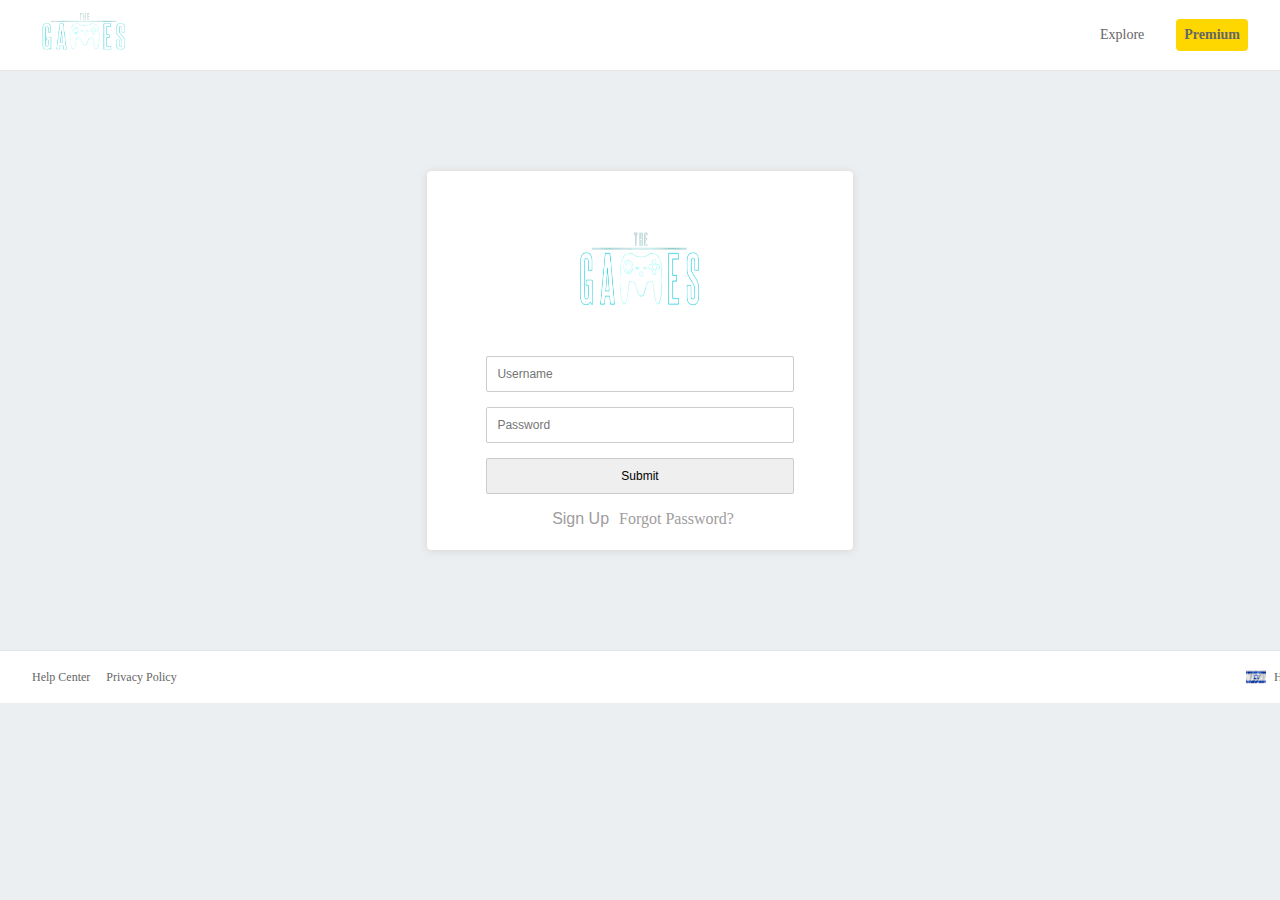
==== index.html @ 5c5adf5b "add login form and registation" ====
<!DOCTYPE html>
<html lang="en">

<head>
    <meta charset="UTF-8">
    <meta name="viewport" content="width=device-width, initial-scale=1.0">
    <title>Document</title>
    <link rel="stylesheet" href="style.css">
</head>

<body>
    <header>
        <nav class="top-nav">
            <div class="logo">
                <img src="/Images/logo-removebg.png" alt="Logo">
            </div>
            <div class="nav-links">
                <a href="#">Explore</a>
                <a href="#" class="premium-button">Premium</a>
            </div>
        </nav>
    </header>
    <main class="container">
        <div class="logo">
            <img src="Images/logo-removebg.png" alt="Logo">
        </div>
        <form id="form" action="" method="post">
            <div class="form-group">
                <input type="text" id="userName" name="userName" placeholder="Username">
                <div class="error" id="userNameError">Username must contain 3-16 characters, letters and numbers only
                </div>
            </div>
            <div class="form-group">
                <input type="text" id="password" name="password" placeholder="Password">
                <div class="error" id="passwordError">Password must contain at least 8 characters, one letter and one
                    number.</div>
            </div>
            <div class="form-group registration">
                <input type="text" id="confirmPassword" name="confirmPassword" placeholder="Confirm password">
                <div class="error" id="confirmPasswordError">Passwords must be the same</div>
            </div>
            <div class="form-group registration">
                <input type="text" id="email" name="email" placeholder="E-mail address">
                <div class="error" id="emailError">Invalid email address</div>
            </div>
            <div class="form-group">
                <input type="submit" id="submit" name="submit">
            </div>

        </form>
        <div class="form-footer">
            <button id="registrationButton">Sign Up</button>
            <a href="">Forgot Password?</a>
        </div>
    </main>


    <footer>
        <nav class="bottom-nav">
            <div class="bottom-nav-links">
                <a href="#">Help Center</a>
                <a href="#">Privacy Policy</a>
            </div>
            <div class="language-selector">
                <img src="Images/דגל ישראל.jpg" alt="Language">
                <a href="">Hebrew</a>
            </div>
        </nav>
    </footer>

    <script src="form-page.js"></script>
</body>

</html>
---- style.css ----
body {
    background-image: radial-gradient(closest-side at 50% 135%, #ffffff 50%, #eceff1 100%);
    margin: 0;
}

.container {
    display: flex;
    width: 30%;
    padding: 20px;
    border: 1px solid #ffffff;
    border-radius: 4px;
    background-color: #ffffff;
    box-shadow: 0px 1px 9px 0px #d4d4d4;
    flex-direction: column;
    align-items: center;
    margin: 100px auto;
}

#form {
    width: 80%;
}

.form-group {
    margin-bottom: 15px;
}

label {
    display: block;
    margin-bottom: 5px;
    font-size: 18px;
    font-weight: bold;
    color: #333;
}

input {
    width: 100%;
    padding: 10px;
    font-size: 12px;
    border: 1px solid #ccc;
    border-radius: 2px;
    box-sizing: border-box;

}

.registration {
    display: none;
}

.error {
    color: red;
    font-size: larger;
    display: none;
}

.error-border {
    border: 5px solid red;
}

.valid-border {
    border: 5px solid green;
}

.top-nav .logo img {
    height: 50px;
}

.container .logo img {
    width: 150px;
    height: 100px;
    margin: 30px;
}

#registrationButton {
    background: none;
    border: none;
    font-size: 1rem;
    cursor: pointer;
    color: #a09d9d;

}
a {
    color: #a09d9d;
    text-decoration: none;
}
/**********************************************/
.top-nav {
    display: flex;
    justify-content: space-between;
    align-items: center;
    padding: 0.5rem 2rem;
    background-color: white;
    border-bottom: 1px solid #e4e4e4;
}

.nav-links {
    display: flex;
    gap: 1.5rem;
    align-items: center;
}

.nav-links a {
    text-decoration: none;
    color: #666;
    font-size: 14px;
    padding: 0.5rem;
}

.nav-links a:hover {
    color: #333;
}

.premium-button {
    background-color: #ffd700;
    padding: 0.5rem 1rem;
    border-radius: 4px;
    color: #333;
    text-decoration: none;
    font-weight: bold;
}

.bottom-nav {
    display: flex;
    justify-content: space-between;
    align-items: center;
    padding: 1rem 2rem;
    background-color: #ffffff;
    border-top: 1px solid #e4e4e4;
    bottom: 0;
    width: 100%;
}

.bottom-nav-links {
    display: flex;
    gap: 1rem;
}

.bottom-nav a {
    text-decoration: none;
    color: #666;
    font-size: 12px;
}

.language-selector {
    display: flex;
    align-items: center;
    gap: 0.5rem;
}

.language-selector img {
    width: 20px;
    height: 20px;
}
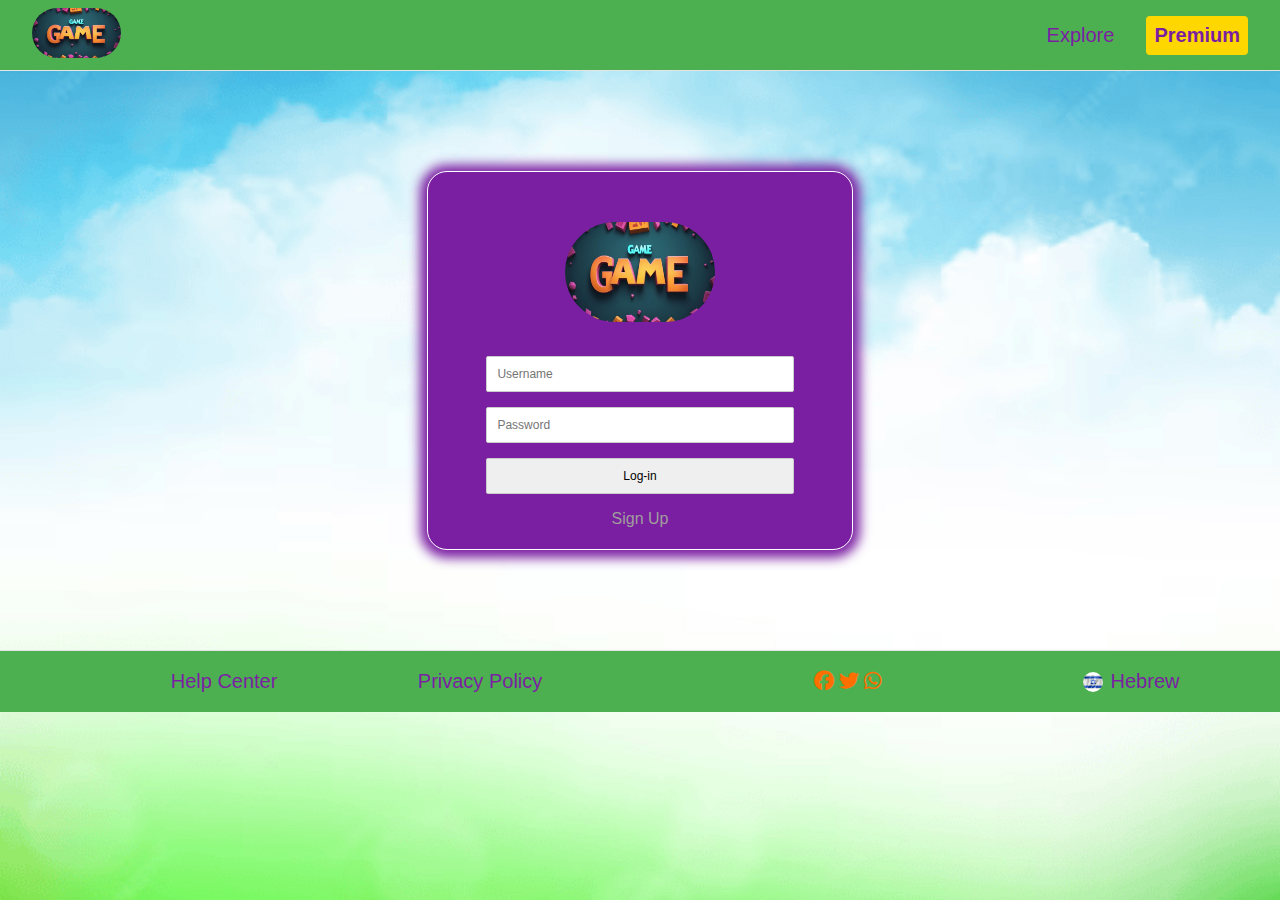
==== commit 60de7421: "add locale storage - start game page" ====
--- a/index.html
+++ b/index.html
@@ -5,6 +5,7 @@
     <meta charset="UTF-8">
     <meta name="viewport" content="width=device-width, initial-scale=1.0">
     <title>Document</title>
+    <link href="https://cdnjs.cloudflare.com/ajax/libs/font-awesome/6.5.0/css/all.min.css" rel="stylesheet">
     <link rel="stylesheet" href="style.css">
 </head>
 
@@ -12,7 +13,7 @@
     <header>
         <nav class="top-nav">
             <div class="logo">
-                <img src="/Images/logo-removebg.png" alt="Logo">
+                <img src="./IMAGE/game-3d-text-effect-with-background_598561-8005.jpg" alt="Logo">
             </div>
             <div class="nav-links">
                 <a href="#">Explore</a>
@@ -20,9 +21,11 @@
             </div>
         </nav>
     </header>
+    
     <main class="container">
+        
         <div class="logo">
-            <img src="Images/logo-removebg.png" alt="Logo">
+            <img src="./IMAGE/game-3d-text-effect-with-background_598561-8005.jpg" alt="Logo">
         </div>
         <form id="form" action="" method="post">
             <div class="form-group">
@@ -44,13 +47,14 @@
                 <div class="error" id="emailError">Invalid email address</div>
             </div>
             <div class="form-group">
-                <input type="submit" id="submit" name="submit">
+                <input type="submit" id="submit" name="submit" value="Log-in">
             </div>
-
+</div>
         </form>
         <div class="form-footer">
             <button id="registrationButton">Sign Up</button>
-            <a href="">Forgot Password?</a>
+            <button id="logInButton">Sign In</button>
+            
         </div>
     </main>
 
@@ -60,6 +64,11 @@
             <div class="bottom-nav-links">
                 <a href="#">Help Center</a>
                 <a href="#">Privacy Policy</a>
+            </div>
+            <div class="reseau">
+                <i class="fa-brands fa-facebook"></i>
+                <i class="fa-brands fa-twitter"></i>
+                <i class="fa-brands fa-whatsapp"></i>
             </div>
             <div class="language-selector">
                 <img src="Images/דגל ישראל.jpg" alt="Language">
--- a/style.css
+++ b/style.css
@@ -1,16 +1,19 @@
 body {
-    background-image: radial-gradient(closest-side at 50% 135%, #ffffff 50%, #eceff1 100%);
+    background: url(/IMAGE/background.png) center / cover;
     margin: 0;
+    height: 85vh;
 }
 
 .container {
+
+
     display: flex;
     width: 30%;
     padding: 20px;
     border: 1px solid #ffffff;
-    border-radius: 4px;
-    background-color: #ffffff;
-    box-shadow: 0px 1px 9px 0px #d4d4d4;
+    border-radius: 20px;
+    background-color: #7B1FA2;
+    box-shadow: 0px 1px 12px 7px #7B1FA2;
     flex-direction: column;
     align-items: center;
     margin: 100px auto;
@@ -62,14 +65,24 @@
 
 .top-nav .logo img {
     height: 50px;
+    border-radius: 50px;
 }
 
 .container .logo img {
     width: 150px;
     height: 100px;
     margin: 30px;
+    border-radius: 50px;
+
 }
-
+#logInButton{
+    display: none;
+    background: none;
+    border: none;
+    font-size: 1rem;
+    cursor: pointer;
+    color: #a09d9d;
+}
 #registrationButton {
     background: none;
     border: none;
@@ -78,17 +91,20 @@
     color: #a09d9d;
 
 }
+
 a {
     color: #a09d9d;
     text-decoration: none;
 }
+
 /**********************************************/
 .top-nav {
+
     display: flex;
     justify-content: space-between;
     align-items: center;
     padding: 0.5rem 2rem;
-    background-color: white;
+    background-color: #4caf50;
     border-bottom: 1px solid #e4e4e4;
 }
 
@@ -99,9 +115,11 @@
 }
 
 .nav-links a {
+    font-family: Verdana, Geneva, Tahoma, sans-serif;
     text-decoration: none;
-    color: #666;
-    font-size: 14px;
+    color: #7B1FA2;
+    
+    font-size: 20px;
     padding: 0.5rem;
 }
 
@@ -119,25 +137,31 @@
 }
 
 .bottom-nav {
+    height:  6.8vh;;
     display: flex;
-    justify-content: space-between;
+    justify-content: space-around;
     align-items: center;
-    padding: 1rem 2rem;
-    background-color: #ffffff;
+    font-size: 20px;
+    color: #ff6f00;
+    background-color: #4caf50;
     border-top: 1px solid #e4e4e4;
     bottom: 0;
     width: 100%;
 }
 
 .bottom-nav-links {
+
     display: flex;
-    gap: 1rem;
+    width: 40%;
+    flex-direction: row;
+    justify-content: space-around;
 }
 
 .bottom-nav a {
     text-decoration: none;
-    color: #666;
-    font-size: 12px;
+    font-size: 20px;
+    color: #7B1FA2;
+    font-family: Verdana, Geneva, Tahoma, sans-serif;
 }
 
 .language-selector {
@@ -147,6 +171,7 @@
 }
 
 .language-selector img {
+    border-radius: 150px;
     width: 20px;
     height: 20px;
 }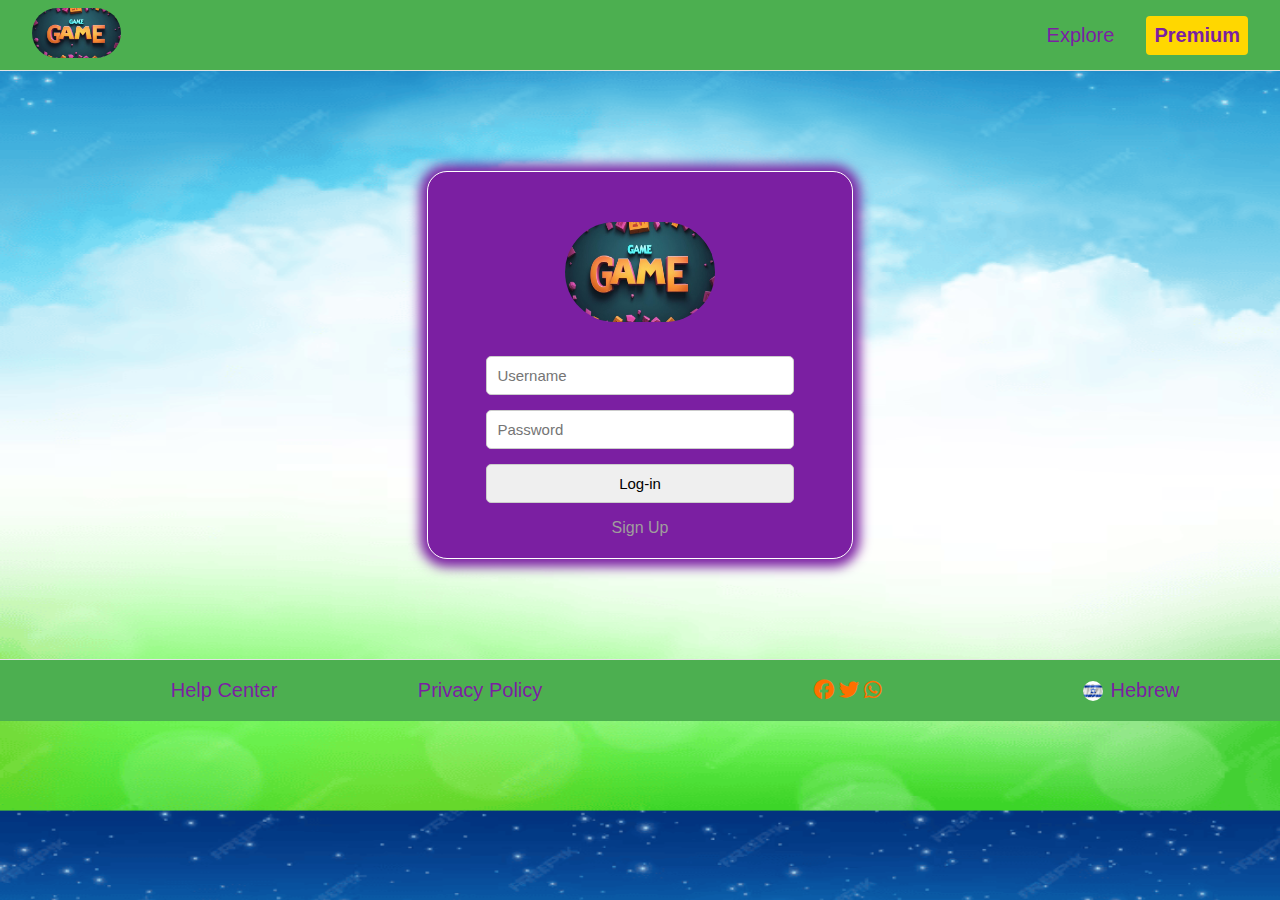
==== commit 70dd0082: "update validation rules" ====
--- a/index.html
+++ b/index.html
@@ -21,9 +21,9 @@
             </div>
         </nav>
     </header>
-    
+
     <main class="container">
-        
+
         <div class="logo">
             <img src="./IMAGE/game-3d-text-effect-with-background_598561-8005.jpg" alt="Logo">
         </div>
@@ -47,14 +47,15 @@
                 <div class="error" id="emailError">Invalid email address</div>
             </div>
             <div class="form-group">
-                <input type="submit" id="submit" name="submit" value="Log-in">
+               <a href=""><input type="submit" id="submit" name="submit" value="Log-in"></a>
+                
             </div>
-</div>
+            </div>
         </form>
         <div class="form-footer">
             <button id="registrationButton">Sign Up</button>
             <button id="logInButton">Sign In</button>
-            
+
         </div>
     </main>
 
--- a/style.css
+++ b/style.css
@@ -1,7 +1,7 @@
 body {
     background: url(/IMAGE/background.png) center / cover;
     margin: 0;
-    height: 85vh;
+    background-size: 100% 100vh;
 }
 
 .container {
@@ -38,9 +38,9 @@
 input {
     width: 100%;
     padding: 10px;
-    font-size: 12px;
+    font-size: 15px;
     border: 1px solid #ccc;
-    border-radius: 2px;
+    border-radius: 5px;
     box-sizing: border-box;
 
 }
@@ -50,17 +50,21 @@
 }
 
 .error {
-    color: red;
-    font-size: larger;
+    font-family: Verdana, Geneva, Tahoma, sans-serif;
+    color: rgb(201, 9, 9);
+    font-weight: bold;
+    font-size: 15px;
     display: none;
 }
 
 .error-border {
-    border: 5px solid red;
+    border: 3px solid red;
+    background-color: rgba(255, 0, 0, 0.406);
 }
 
 .valid-border {
-    border: 5px solid green;
+    border: 3px solid green;
+    background-color: #12c918;
 }
 
 .top-nav .logo img {
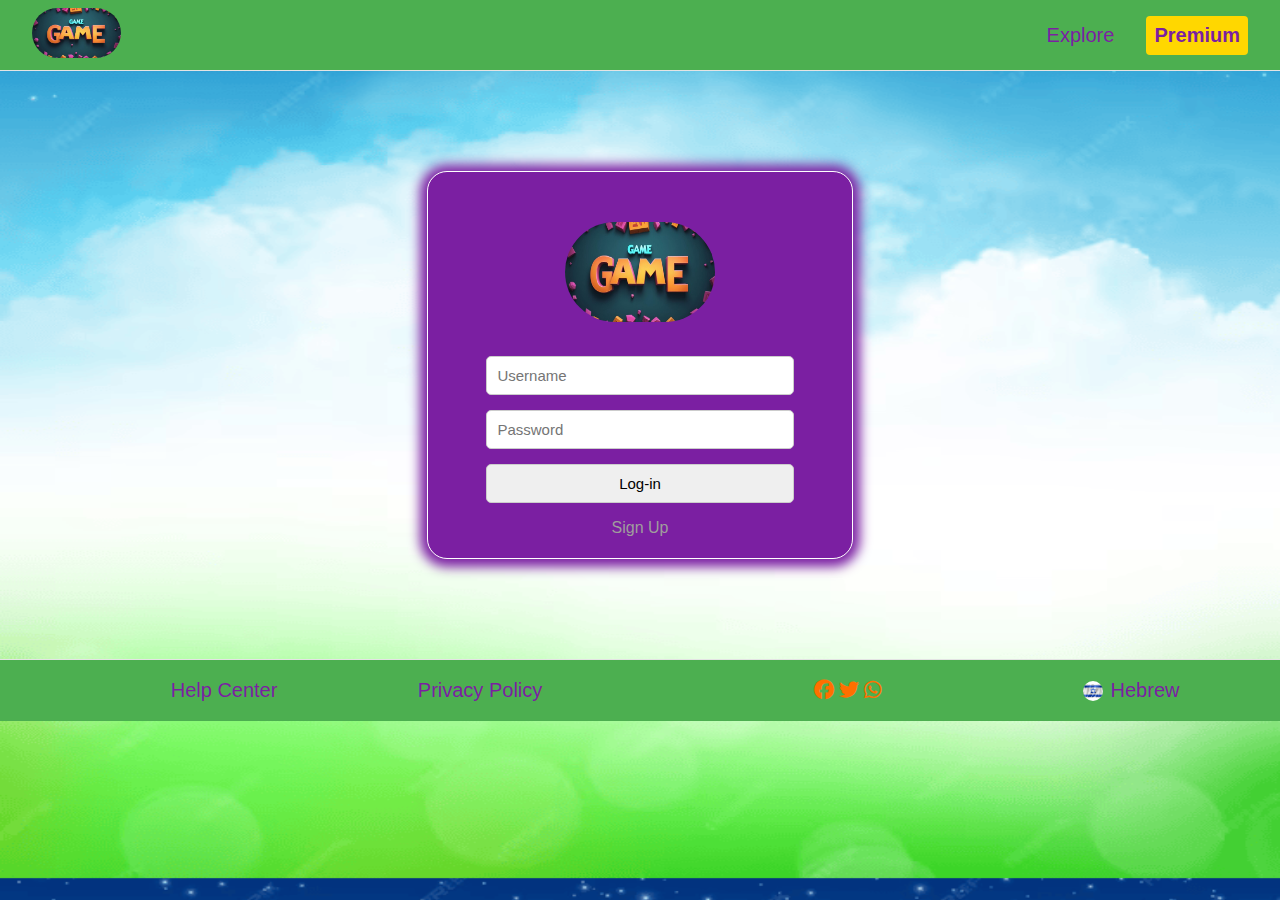
==== commit 4a47e293: "final project" ====
--- a/index.html
+++ b/index.html
@@ -4,7 +4,9 @@
 <head>
     <meta charset="UTF-8">
     <meta name="viewport" content="width=device-width, initial-scale=1.0">
-    <title>Document</title>
+    <title>Four in a row</title>
+    <link rel="icon" type="image/x-icon" href="./IMAGE/favicon.ico">
+
     <link href="https://cdnjs.cloudflare.com/ajax/libs/font-awesome/6.5.0/css/all.min.css" rel="stylesheet">
     <link rel="stylesheet" href="style.css">
 </head>
--- a/style.css
+++ b/style.css
@@ -1,7 +1,7 @@
 body {
     background: url(/IMAGE/background.png) center / cover;
     margin: 0;
-    background-size: 100% 100vh;
+    background-size: 100% 115vh;
 }
 
 .container {
